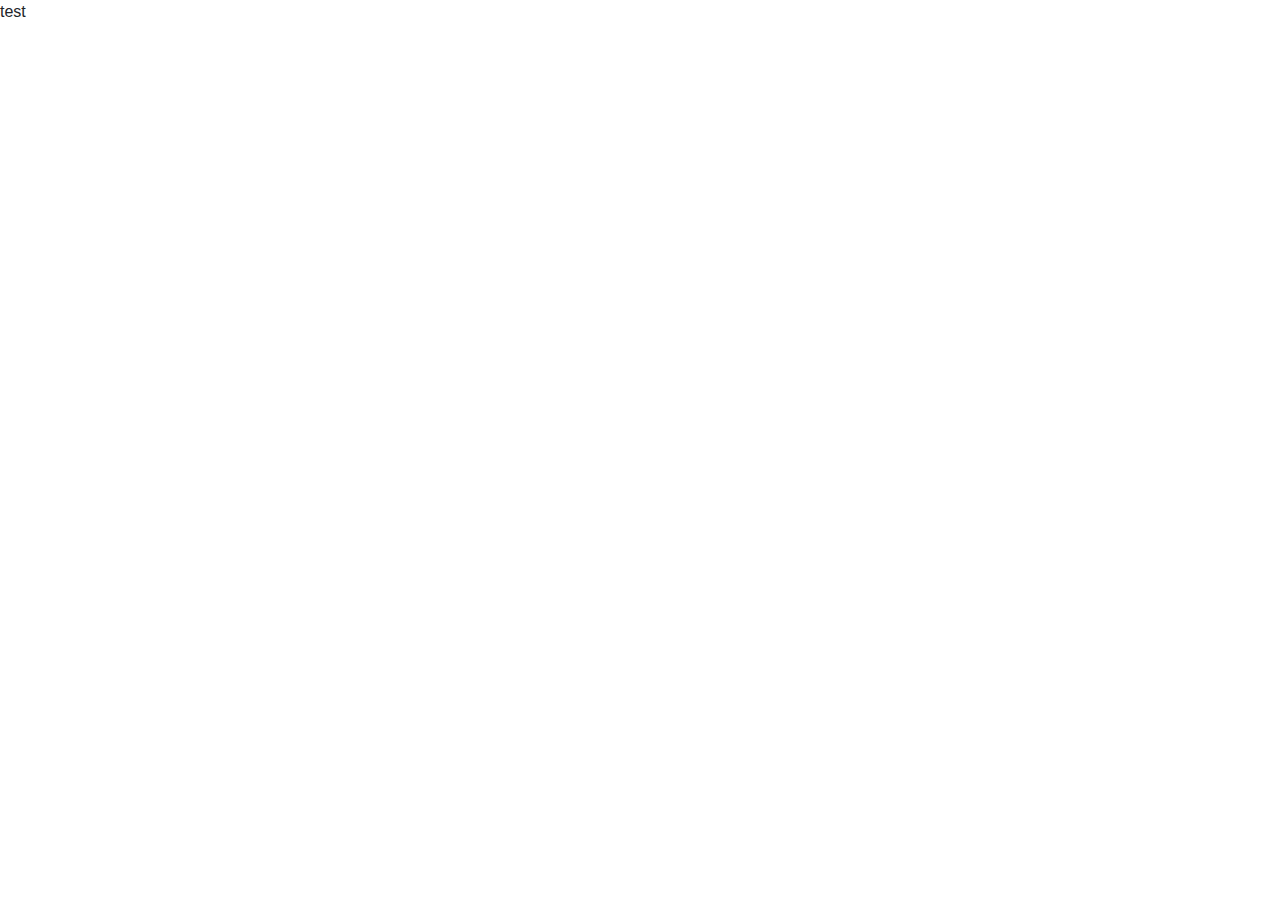
==== home.html @ 91b81e39 "Testing homepage" ====
<!DOCTYPE html>
<html lang="en">
  <head>
    <!-- Required meta tags -->
    <meta charset="utf-8">
    <meta name="viewport" content="width=device-width, initial-scale=1, 
    shrink-to-fit=no">

    <!-- Bootstrap CSS -->
	
    <link rel="stylesheet" 
    href="https://maxcdn.bootstrapcdn.com/bootstrap/4.0.0/css/bootstrap.min.css" 
    integrity="sha384-Gn5384xqQ1aoWXA+058RXPxPg6fy4IWvTNh0E263XmFcJlSAwiGgFAW/dAiS6JXm" 
    crossorigin="anonymous">

    <title>Madison Pickering</title>
  </head>
  
  <!-- Body -->
  <body>
	<p> test </p>
	
  </body>

</html>
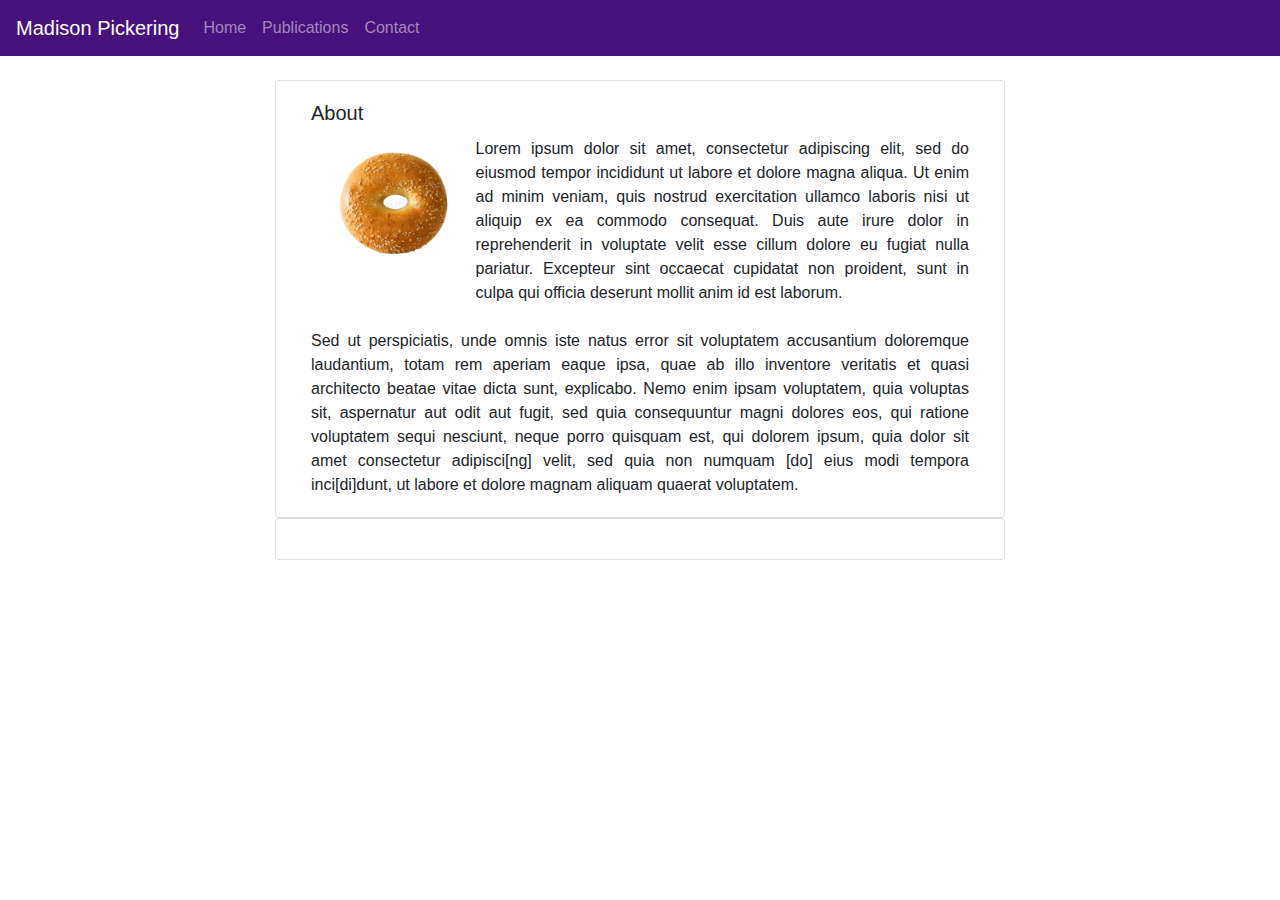
==== commit 452580e5: "added cards to homepage, stylesheet" ====
--- a/home.html
+++ b/home.html
@@ -12,13 +12,81 @@
     href="https://maxcdn.bootstrapcdn.com/bootstrap/4.0.0/css/bootstrap.min.css" 
     integrity="sha384-Gn5384xqQ1aoWXA+058RXPxPg6fy4IWvTNh0E263XmFcJlSAwiGgFAW/dAiS6JXm" 
     crossorigin="anonymous">
+	
+	<!-- my css -->
+	<link rel="stylesheet" href="style.css">
 
     <title>Madison Pickering</title>
   </head>
   
   <!-- Body -->
   <body>
-	<p> test </p>
+	<!-- navbar -->
+	<nav class="navbar navbar-expand-lg navbar-dark">
+		<a class="navbar-brand" href="#">Madison Pickering</a>
+		<div class="navbar-nav">
+			<a class="nav-item nav-link" href="#">Home</a>
+			<a class="nav-item nav-link" href="#">Publications <span class="sr-only">(current)</span></a>
+			<a class="nav-item nav-link" href="#">Contact</a>
+		</div>
+	</nav>
+	
+	<div class="container pt-4">
+		<div class="row">
+			<div class="col-2">
+			</div>
+			<div class="col-8">
+			
+			<div class="card">
+			  <div class="card-body">
+				<div class="container">
+					<h5 class="card-title">About</h5>
+					 <div class="row no-gutters">
+						<div class="col-3">
+							<img src="headshot.jpg" alt="a pic of myself" class="img-fluid"/>
+						</div>
+						<div class="col">
+							<p class="card-text text-justify">
+								Lorem ipsum dolor sit amet, consectetur adipiscing elit, 
+								sed do eiusmod tempor incididunt ut labore et dolore magna aliqua.
+								Ut enim ad minim veniam, quis nostrud exercitation ullamco laboris nisi
+								ut aliquip ex ea commodo consequat. Duis aute irure dolor in reprehenderit
+								in voluptate velit esse cillum dolore eu fugiat nulla pariatur. Excepteur
+								sint occaecat cupidatat non proident, sunt in culpa qui officia deserunt
+								mollit anim id est laborum.
+							</p>
+						</div>
+					</div>
+					<br/>
+					<p class="card-text text-justify">
+						Sed ut perspiciatis, unde omnis iste natus error sit voluptatem accusantium
+						doloremque laudantium, totam rem aperiam eaque ipsa, quae ab illo inventore
+						veritatis et quasi architecto beatae vitae dicta sunt, explicabo. Nemo enim
+						ipsam voluptatem, quia voluptas sit, aspernatur aut odit aut fugit, sed quia
+						consequuntur magni dolores eos, qui ratione voluptatem sequi nesciunt, neque
+						porro quisquam est, qui dolorem ipsum, quia dolor sit amet consectetur adipisci[ng]
+						velit, sed quia non numquam [do] eius modi tempora inci[di]dunt,
+						ut labore et dolore magnam aliquam quaerat voluptatem.
+						
+					</p>
+					</div>
+				</div>
+			  </div>
+			  
+			  <!-- frequent collaborators card -->
+			  <div class="card">
+				<div class="card-body">
+				
+				</div>
+			  </div>
+			  
+			</div>
+
+			<div class="col-2">
+			</div>
+		</div>
+	</div>
+	
 	
   </body>
 
--- a/style.css
+++ b/style.css
@@ -0,0 +1,14 @@
+nav {
+	background-color: rgb(70, 17, 122);
+}
+
+/*
+img{
+	width: 80px;
+	height: 80px;
+}
+*/
+
+div.col.md-8{
+	background-color: red;
+}
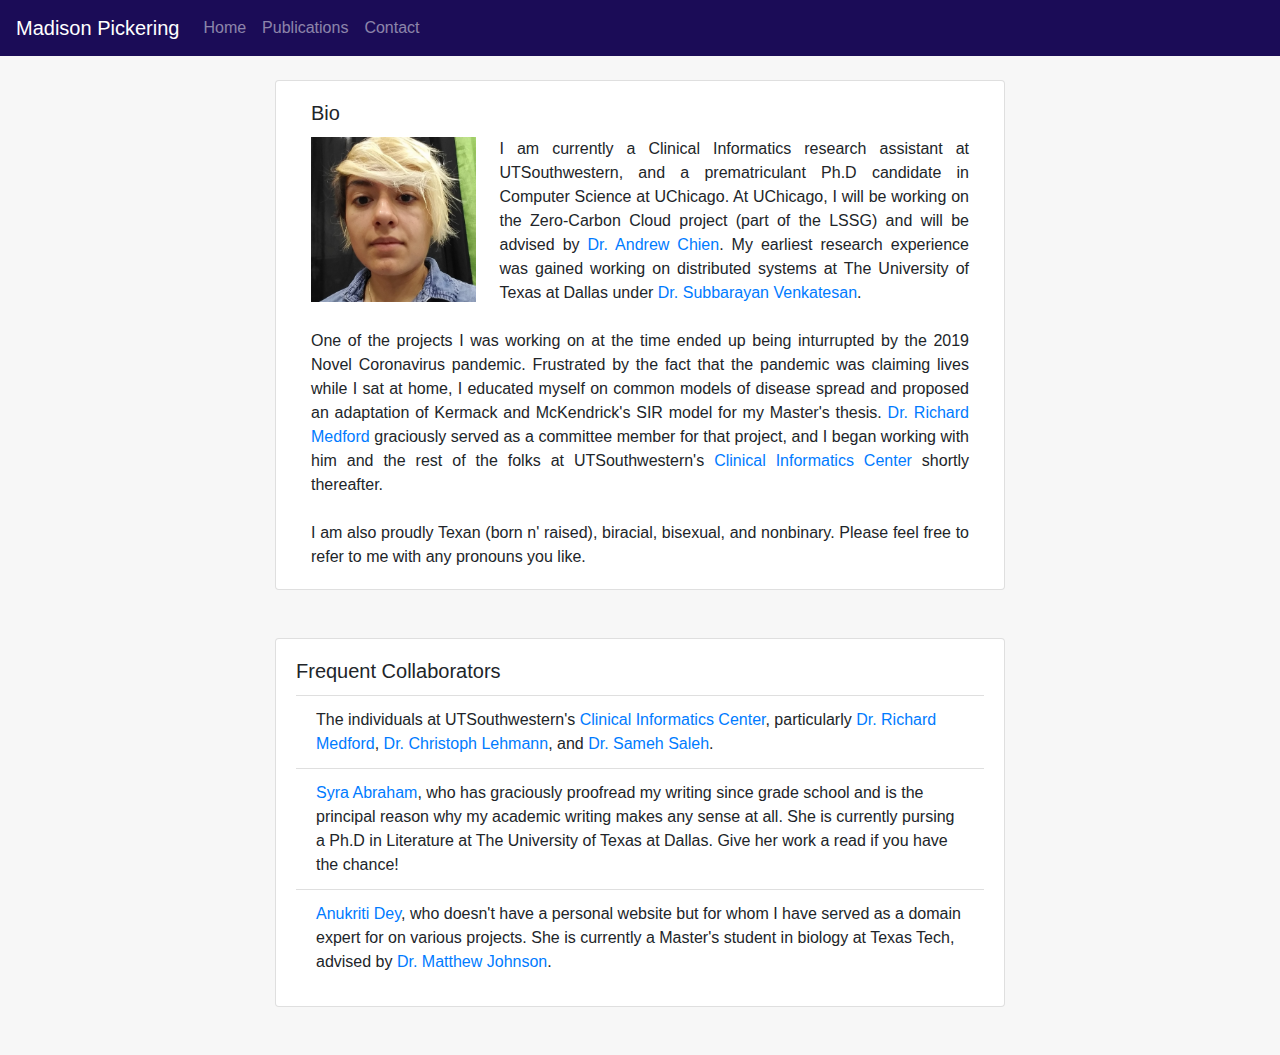
==== commit e5e2e38f: "Final working website" ====
--- a/home.html
+++ b/home.html
@@ -25,9 +25,9 @@
 	<nav class="navbar navbar-expand-lg navbar-dark">
 		<a class="navbar-brand" href="#">Madison Pickering</a>
 		<div class="navbar-nav">
-			<a class="nav-item nav-link" href="#">Home</a>
-			<a class="nav-item nav-link" href="#">Publications <span class="sr-only">(current)</span></a>
-			<a class="nav-item nav-link" href="#">Contact</a>
+			<a class="nav-item nav-link" href="home.html">Home</a>
+			<a class="nav-item nav-link" href="publications.html">Publications <span class="sr-only">(current)</span></a>
+			<a class="nav-item nav-link" href="contact.html">Contact</a>
 		</div>
 	</nav>
 	
@@ -40,43 +40,66 @@
 			<div class="card">
 			  <div class="card-body">
 				<div class="container">
-					<h5 class="card-title">About</h5>
+					<h5 class="card-title">Bio</h5>
 					 <div class="row no-gutters">
 						<div class="col-3">
 							<img src="headshot.jpg" alt="a pic of myself" class="img-fluid"/>
 						</div>
 						<div class="col">
-							<p class="card-text text-justify">
-								Lorem ipsum dolor sit amet, consectetur adipiscing elit, 
-								sed do eiusmod tempor incididunt ut labore et dolore magna aliqua.
-								Ut enim ad minim veniam, quis nostrud exercitation ullamco laboris nisi
-								ut aliquip ex ea commodo consequat. Duis aute irure dolor in reprehenderit
-								in voluptate velit esse cillum dolore eu fugiat nulla pariatur. Excepteur
-								sint occaecat cupidatat non proident, sunt in culpa qui officia deserunt
-								mollit anim id est laborum.
+							<p class="card-text text-justify pl-4">
+								I am currently a Clinical Informatics research assistant at UTSouthwestern,
+								and a prematriculant Ph.D candidate in Computer Science at UChicago. At UChicago, I will
+								be working on the Zero-Carbon Cloud project (part of the LSSG) and will be advised
+								by <a href="https://people.cs.uchicago.edu/~aachien/">Dr. Andrew Chien</a>.
+								My earliest research experience was gained working on distributed systems
+								at The University of Texas at Dallas under
+								<a href="https://profiles.utdallas.edu/subbarayan.venkatesan">Dr. Subbarayan Venkatesan</a>.
 							</p>
 						</div>
 					</div>
 					<br/>
 					<p class="card-text text-justify">
-						Sed ut perspiciatis, unde omnis iste natus error sit voluptatem accusantium
-						doloremque laudantium, totam rem aperiam eaque ipsa, quae ab illo inventore
-						veritatis et quasi architecto beatae vitae dicta sunt, explicabo. Nemo enim
-						ipsam voluptatem, quia voluptas sit, aspernatur aut odit aut fugit, sed quia
-						consequuntur magni dolores eos, qui ratione voluptatem sequi nesciunt, neque
-						porro quisquam est, qui dolorem ipsum, quia dolor sit amet consectetur adipisci[ng]
-						velit, sed quia non numquam [do] eius modi tempora inci[di]dunt,
-						ut labore et dolore magnam aliquam quaerat voluptatem.
-						
+						One of the projects I was working on at the time ended up being inturrupted
+						by the 2019 Novel Coronavirus pandemic. Frustrated by the fact that the pandemic
+						was claiming lives while I sat at home, I educated myself on common models of
+						disease spread and proposed an adaptation of Kermack and McKendrick's SIR model
+						for my Master's thesis. <a href="https://profiles.utsouthwestern.edu/profile/184918/richard-medford.html">Dr. Richard Medford</a> graciously served as a committee
+						member for that project, and I began working with him and the rest of the folks at 
+						UTSouthwestern's
+						<a href="https://www.utsouthwestern.edu/departments/clinical-informatics/about/">
+						Clinical Informatics Center</a> shortly thereafter.
+						<br/> <br/>
+						I am also proudly Texan (born n' raised), biracial, bisexual, and nonbinary. Please
+						feel free to refer to me with any pronouns you like.
 					</p>
 					</div>
 				</div>
 			  </div>
 			  
 			  <!-- frequent collaborators card -->
-			  <div class="card">
+			  <div class="card mt-5 mb-5">
 				<div class="card-body">
-				
+					<h5 class="card-title">Frequent Collaborators</h5>
+					<ul class="list-group list-group-flush">
+						<li class="list-group-item">
+							The individuals at UTSouthwestern's 
+							<a href="https://www.utsouthwestern.edu/departments/clinical-informatics/about/">Clinical Informatics Center</a>, particularly
+							<a href="https://profiles.utsouthwestern.edu/profile/184918/richard-medford.html">Dr. Richard Medford</a>,
+							<a href="https://profiles.utsouthwestern.edu/profile/188549/christoph-lehmann.html">Dr. Christoph Lehmann</a>, and
+							<a href="https://profiles.utsouthwestern.edu/profile/176036/sameh-saleh.html">Dr. Sameh Saleh</a>.
+						</li>
+						<li class="list-group-item">
+							<a href="#">Syra Abraham</a>, who has graciously proofread my writing since grade school
+							and is the principal reason why my academic writing
+							makes any sense at all. She is currently pursing a Ph.D in Literature at The University of Texas at Dallas.
+							Give her work a read if you have the chance!
+						</li>
+						<li class="list-group-item">
+							<a href="#">Anukriti Dey</a>, who doesn't have a personal website but for whom I have served as a domain
+							expert for on various projects. She is currently a Master's student in biology at Texas Tech, advised by
+							<a href="https://www.depts.ttu.edu/biology/people/Faculty/Johnson/">Dr. Matthew Johnson</a>.
+						</li>
+					</ul>
 				</div>
 			  </div>
 			  
--- a/style.css
+++ b/style.css
@@ -1,5 +1,6 @@
 nav {
-	background-color: rgb(70, 17, 122);
+	/*background-color: rgb(70, 17, 122); */
+	background-color: rgb(27, 12, 87);
 }
 
 /*
@@ -9,6 +10,15 @@
 }
 */
 
+body {
+	background-color: rgb(247, 247, 247);
+}
+
+/* used to bold first line of publications page */
+li p:first-child{
+		font-weight: bold;
+}
+
 div.col.md-8{
 	background-color: red;
 }
